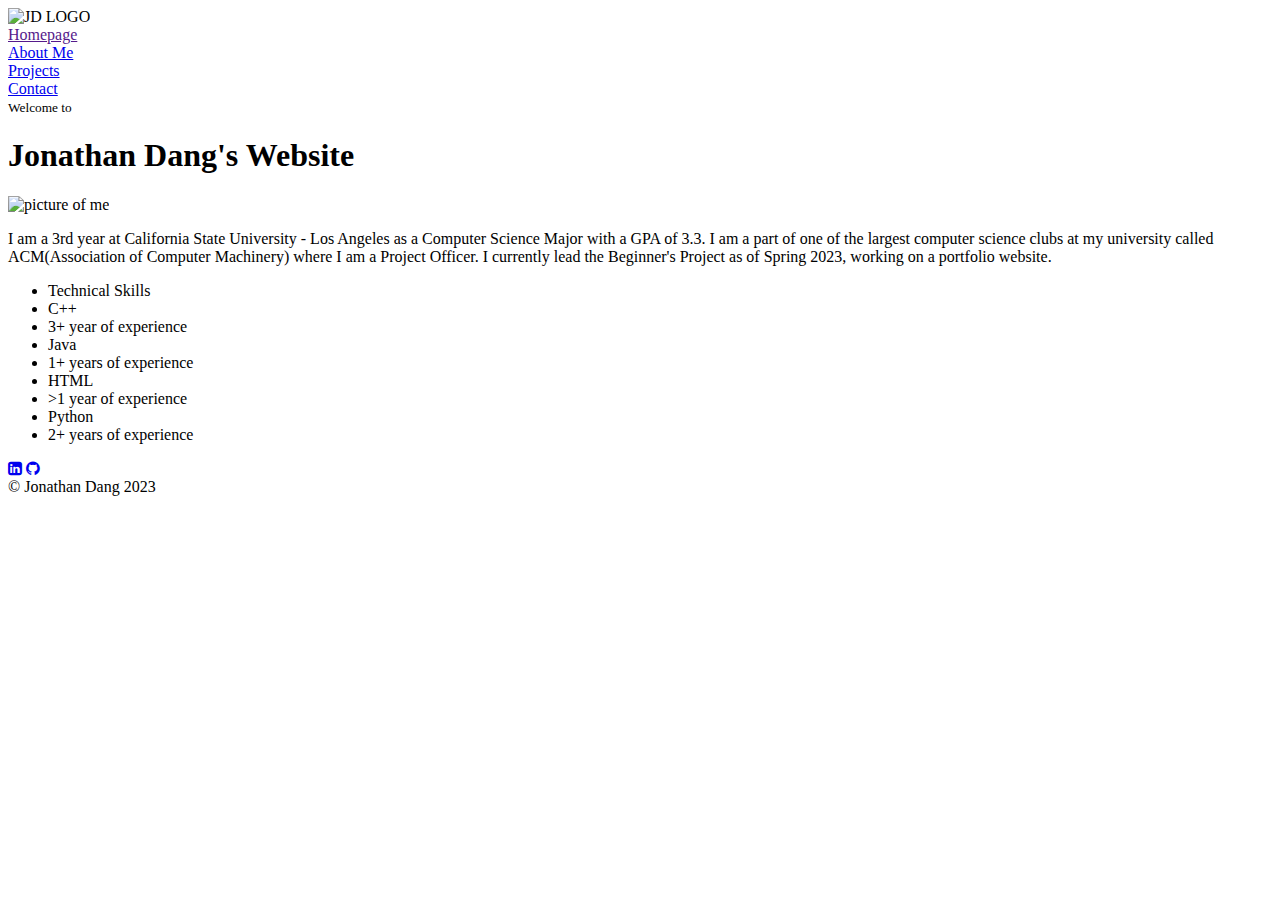
==== index.html @ 2f24514f "directory fix" ====
<!DOCTYPE html>
<html lang="en">
<head>
    <meta charset="utf-8" />
    <title>Website</title>
    <link rel="stylesheet" href="main.css">
    <link rel="stylesheet" href="https://cdnjs.cloudflare.com/ajax/libs/font-awesome/4.7.0/css/font-awesome.min.css">
    <link rel="stylesheet" href="https://fonts.googleapis.com/css?family=Roboto">
</head>

<body>
<header>
    <nav>
        <div class="nameLogo">
            <img src="/" alt="JD LOGO">
        </div>
        
        <div class="nav-list">
            <div class="nav-button-wrapper">
                <a class="nav-button" href="">Homepage</a>
            </div>
            <div class="nav-button-wrapper">
                <a class="nav-button" href="aboutMe.html">About Me</a>
            </div>
            <div class="nav-button-wrapper">
                <a class="nav-button" href="projects.html">Projects</a>
            </div>
            <div class="nav-button-wrapper">
                <a class="nav-button" href="contact.html">Contact</a>
            </div>
        </div>
    </nav>
</header>

<main>

<small class="lsmall">Welcome to</small>
<h1 class="lh1">Jonathan Dang's Website</h1>
<div class="portrait-wrapper">
    <img class="me" src="./assets/MeCupRamen.jpg" alt="picture of me">
</div>
<p class="summary">
    I am a 3rd year at California State University - Los Angeles as a Computer Science Major with a GPA of 3.3.
    I am a part of one of the largest computer science clubs at my university called ACM(Association of Computer Machinery) where I am a Project Officer.
    I currently lead the Beginner's Project as of Spring 2023, working on a portfolio website.
</p>
<div class="skillsWrapper">
    <div></div>
    <div class="Tskills">
        <ul>
            <li class="ul-title">Technical Skills</li>
            <li class="ul-heading">C++</li>
            <li class="ul-body">3+ year of experience</li>
            <li class="ul-heading">Java</li>
            <li class="ul-body">1+ years of experience</li>
            <li class="ul-heading">HTML</li>
            <li class="ul-body">>1 year of experience</li>
            <li class="ul-heading">Python</li>
            <li class="ul-body">2+ years of experience</li>
        </ul>
    </div>
    <div></div>
</div>
    
</main>
<footer>
<nav>
    <div class="iconWrapper">
        <div class="iconContainer">
            <a href="https://www.linkedin.com/in/jd-jona-dang/" class="icon" target="blank"><i class="fa fa-linkedin-square"></i></a>
            <a href="https://github.com/Jonathan-Dang" class="icon" target="blank"><i class="fa fa-github"></i></a>
        </div>
    </div>

    <div class="footerCR">
        <div class="footerCR-text">&copy; Jonathan Dang 2023</div>
    </div>
</nav>
</footer>
<div class="stars">
    <img src="./assets/star.png" alt="">
    <img src="./assets/star.png" alt="">
    <img src="./assets/star.png" alt="">
    <img src="./assets/star.png" alt="">
    <img src="./assets/star.png" alt="">
    <img src="./assets/star.png" alt="">
    <img src="./assets/star.png" alt="">
    <img src="./assets/star.png" alt="">
</div>
</body>
</html>
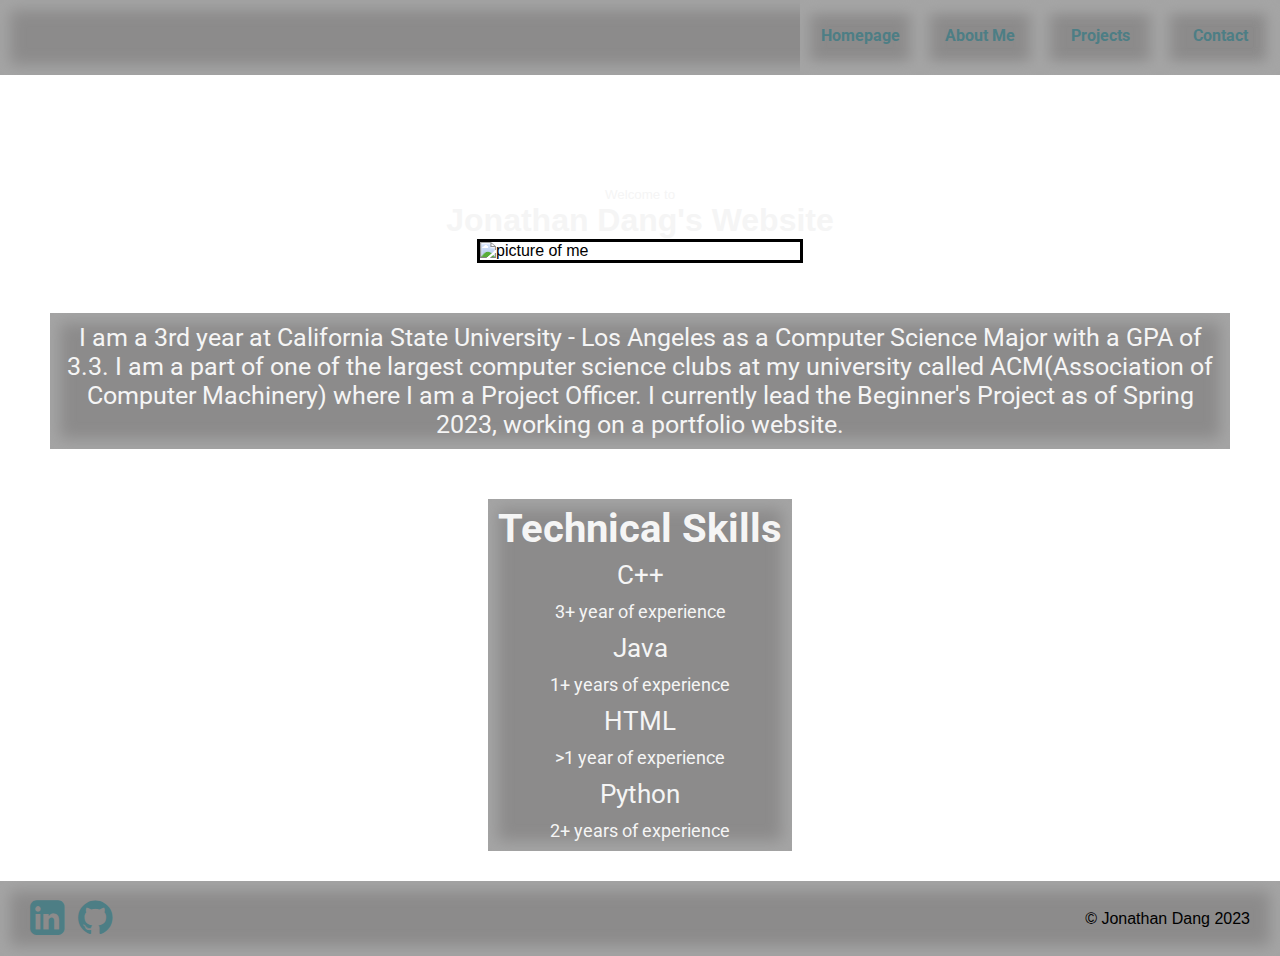
==== commit 2d61b03f: "Auto-loader for footer and header" ====
--- a/index.html
+++ b/index.html
@@ -4,34 +4,20 @@
     <meta charset="utf-8" />
     <title>Website</title>
     <link rel="stylesheet" href="main.css">
+    <script src="https://maxcdn.bootstrapcdn.com/bootstrap/3.4.1/js/bootstrap.min.js"></script>
     <link rel="stylesheet" href="https://cdnjs.cloudflare.com/ajax/libs/font-awesome/4.7.0/css/font-awesome.min.css">
     <link rel="stylesheet" href="https://fonts.googleapis.com/css?family=Roboto">
 </head>
 
 <body>
-<header>
-    <nav>
-        <div class="nameLogo">
-            <img src="/" alt="JD LOGO">
-        </div>
-        
-        <div class="nav-list">
-            <div class="nav-button-wrapper">
-                <a class="nav-button" href="">Homepage</a>
-            </div>
-            <div class="nav-button-wrapper">
-                <a class="nav-button" href="aboutMe.html">About Me</a>
-            </div>
-            <div class="nav-button-wrapper">
-                <a class="nav-button" href="projects.html">Projects</a>
-            </div>
-            <div class="nav-button-wrapper">
-                <a class="nav-button" href="contact.html">Contact</a>
-            </div>
-        </div>
-    </nav>
-</header>
-
+<script src="//code.jquery.com/jquery-1.10.2.js"></script> 
+<script>  
+	$(function(){ 
+        $("#header").load("header.html");  
+        $("#footer").load("footer.html");  
+    }); 
+</script>
+<div id="header"></div>
 <main>
 
 <small class="lsmall">Welcome to</small>
@@ -63,23 +49,10 @@
 </div>
     
 </main>
-<footer>
-<nav>
-    <div class="iconWrapper">
-        <div class="iconContainer">
-            <a href="https://www.linkedin.com/in/jd-jona-dang/" class="icon" target="blank"><i class="fa fa-linkedin-square"></i></a>
-            <a href="https://github.com/Jonathan-Dang" class="icon" target="blank"><i class="fa fa-github"></i></a>
-        </div>
-    </div>
-
-    <div class="footerCR">
-        <div class="footerCR-text">&copy; Jonathan Dang 2023</div>
-    </div>
-</nav>
-</footer>
+<div id="footer"></div>
 <div class="stars">
     <img src="./assets/star.png" alt="">
-    <img src="./assets/star.png" alt="">
+    <img src="./assets/star.png" alt=""> 
     <img src="./assets/star.png" alt="">
     <img src="./assets/star.png" alt="">
     <img src="./assets/star.png" alt="">
--- a/main.css
+++ b/main.css
@@ -0,0 +1,407 @@
+/*DEFAULTS*/
+*{
+    margin:0;
+    padding:0;
+    font-family: sans-serif;
+}
+
+/*Main Content*/
+
+
+/*Header*/
+
+header nav{
+    width: 100%;
+    height: 75px;
+    display: flex;
+    justify-content: space-between;
+    background-color: rgba(102,100,100,.75);
+
+    /*BS :^)*/
+    box-shadow: inset 0 0 15px 10px #A5A5A5;
+}
+
+.nameLogo{
+    display: flex;
+    justify-content: space-evenly;
+    align-items: center;
+}
+
+.nav-list {
+    height: 100%;
+    display: flex;
+    justify-content: space-evenly;
+    align-items: center;
+}
+
+.nav-button-wrapper {
+    height:100%;
+    width: 120px;
+    line-height: 4.5rem;
+
+    box-shadow: inset 0 0 15px 10px #A5A5A5;
+    transition: all ease-in-out 1s;
+}
+
+.nav-button {
+    height: 100%;
+    width: 100%;
+    text-align: center;
+    display:inline-block;
+    text-decoration: none;
+    font-family: "Roboto", sans-serif;
+    font-weight: bold;
+    color: #4D7E85;
+    transition: all ease-in-out 1s;
+}
+
+.nav-button-wrapper:hover{
+    background-color: #d6d6d6;
+}
+
+.nav-button-wrapper:hover .nav-button{
+    color: #4646B4;
+}
+
+/*Body*/
+body {
+    min-height: 100vh;
+    display: flex;
+    flex-direction: column;
+
+
+    background-image: url("./assets/blackhole.gif");
+    background-size: contain;
+    background-position: center;
+    position: relative;
+    overflow-x: hidden;
+}
+
+.lsmall, .lh1 {
+    display: block;
+    text-align: center;
+    color: whitesmoke;
+}
+
+small {
+    margin-top: 7rem;
+}
+
+.me {
+    width: 25%;
+    display: block;
+    margin-left: auto;
+    margin-right: auto;
+    border: 3px solid black
+}
+
+.summary {
+    font-family: "Roboto", sans-serif;
+    text-align: center;
+    color: whitesmoke;
+    font-size: 25px;
+    margin: 50px;
+    padding: 10px;
+    background-color: rgba(102,100,100,.75);
+    box-shadow: inset 0 0 15px 10px #A5A5A5;
+}
+
+.skillsWrapper {
+    display: flex;
+    align-items: center;
+    justify-content: center;
+    margin-bottom: 30px;
+}
+
+.Tskills {
+    text-align: center;
+    color: whitesmoke;
+    padding: 10px;
+    background-color: rgba(102,100,100,.75);
+    box-shadow: inset 0 0 15px 10px #A5A5A5;
+}
+
+.ul-title {
+    list-style: none;
+    font-family: "Roboto", sans-serif;
+    font-size: 40px;
+    font-weight: bold;
+    line-height: 1em;
+}
+
+.ul-heading {
+    list-style: none;
+    font-family: "Roboto", sans-serif;
+    font-size: 26px;
+    line-height: 2em;
+}
+
+.ul-body {
+    list-style: none;
+    font-family: "Roboto", sans-serif;
+    font-size: 18px;
+}
+
+/*About Me*/
+.AMWrapper {
+    display: flex;
+    justify-content: space-around;
+    margin: 30px 20px 30px 20px;
+}
+
+.aboutMe {
+    margin: 0 20px 0 20px;
+    padding: 20px 20px 20px 20px;
+    background-color: rgba(102,100,100,.75);
+    box-shadow: inset 0 0 15px 10px #A5A5A5;
+}
+
+.ab-Me {
+    width: 30%;
+    border: 3px solid #A5A5A5;
+}
+
+.aboutMe h1 {
+    color:whitesmoke;
+    font-family: "Roboto", sans-serif;
+    font-size: 40px;
+}
+
+.aboutMe p {
+    color: whitesmoke;
+    font-family: "Roboto", sans-serif;
+    font-size: 25px;
+}
+
+.myResume {
+    margin-top: 10px;
+    height: 4em;
+    width: auto;
+    color:white;
+    background-color: #2c3f5f;
+    transition: all ease-in-out 0.5s;
+}
+
+.myResume a{
+    width: 100%;
+    height: 100%;
+    text-decoration: none;
+    color: #4D7E85;
+    font-family: "Roboto", sans-serif;
+    font-size: 30px;
+    margin: 5px;
+}
+
+.myResume:hover {
+    background-color: #20555e;
+}
+
+.myResume:hover a {
+    color: #B6A15E;
+}
+
+.InsertPhotoshere {
+    width: 100%;
+    margin: 20px 20px 20px 20px;
+    color: whitesmoke;
+    font-size: 40px;
+    text-align: center;
+}
+
+.aboutMe {
+    margin: 20px;
+}
+
+.slideshow-title, .slide-caption {
+    font-family: "Roboto",sans-serif;
+    color: whitesmoke;
+    text-align: center;
+    margin: 35px;
+}
+
+.slideshow-title {
+    font-size: 60px;
+}
+
+.slide-caption {
+    margin:0;
+    margin-bottom: 10px;
+    font-size: 30px;
+}
+
+.mySlides {
+    display: none;
+}
+
+.mySlides img {
+    border: 5px solid whitesmoke;
+}
+
+.slideshow-container {
+    margin: 30px;
+    text-align: center;
+}
+
+.left, .right {
+    margin-top: 0;
+    font-size: 30px;
+}
+
+/*Contact*/
+
+.contactWrapper {
+    margin:20px;
+}
+
+.contactWrapper h1 , p{
+    color: whitesmoke;
+}
+
+
+.contactWrapper input{
+    height: 2rem;
+    font-size: 20px;
+}
+
+.contactWrapper textarea {
+    font-size: 20px;
+}
+
+.contactWrapper button {
+    margin-top: 20px;
+    width: 15vw;
+    height: 10vh;
+
+    color: #32617B;
+    background-color: #131D29;
+}
+
+.contactWrapper button:hover {
+    color: #B6A15E;
+    background-color: #20555e;
+}
+
+.idWrapper {
+    width: fit-content;
+    padding: 10px;
+    background-color: rgba(102,100,100,.75);
+    box-shadow: inset 0 0 15px 10px #A5A5A5;
+}
+
+.messageWrapper {
+    width: fit-content;
+    padding: 20px;
+    background-color: rgba(102,100,100,.75);
+    box-shadow: inset 0 0 15px 10px #A5A5A5;
+}
+
+
+/*Footer*/
+footer {
+    margin-top: auto;
+}
+
+footer nav {
+    width: 100%;
+    height: 75px;
+    display: flex;
+    align-items: center;
+    justify-content: space-between;
+    background-color: rgba(102,100,100,.75);
+
+    /*BS :^)*/
+    box-shadow: inset 0 0 15px 10px #A5A5A5;
+}
+
+.iconWrapper {
+    margin: 0 0 0 30px;
+}
+
+.icon {
+    font-size: 40px;
+    margin-right: 10px;
+    color: #4D7E85;
+    transition: all ease-in-out 1s;
+}
+
+.icon:hover {
+    color: #6262b6;
+}
+
+.footerCR {
+    margin-right: 30px;
+}
+
+/*Background Animations*/
+.stars img{
+    width: 50px;
+    z-index: -1;
+    -drag: none;  
+    user-select: none;
+    -moz-user-select: none;
+    -webkit-user-drag: none;
+    -webkit-user-select: none;
+    -ms-user-select: none;
+    animation: star 7s linear infinite;
+    pointer-events: none;
+}
+
+.stars {
+    width: 100%;
+    display: flex;
+    align-items:center;
+    justify-content: space-around;
+    position: absolute;
+    top: -50px;
+    left: -100px;
+}
+
+@keyframes star {
+    0%{
+        transform: translateY(0);
+        opacity: 0;
+    }
+
+    50%{
+        opacity: 1;
+    }
+
+    75%{
+        opacity: .75;
+    }
+
+    90%{
+        opacity: .5;
+    }
+
+    100%{
+        transform: translate(80vw,80vh);
+        opacity: 0;
+    }
+}
+
+
+.stars img:nth-child(1){
+    animation-delay: 1s;
+}
+.stars img:nth-child(2){
+    animation-delay: 3s;
+}
+.stars img:nth-child(3){
+    animation-delay: 7s;
+}
+.stars img:nth-child(4){
+    animation-delay: 9s;
+}
+.stars img:nth-child(5){
+    animation-delay: 2.5s;
+}
+.stars img:nth-child(6){
+    animation-delay: 4.4s;
+}
+.stars img:nth-child(7){
+    animation-delay: 1.3s;
+}
+.stars img:nth-child(8){
+    animation-delay: 8.25s;
+}
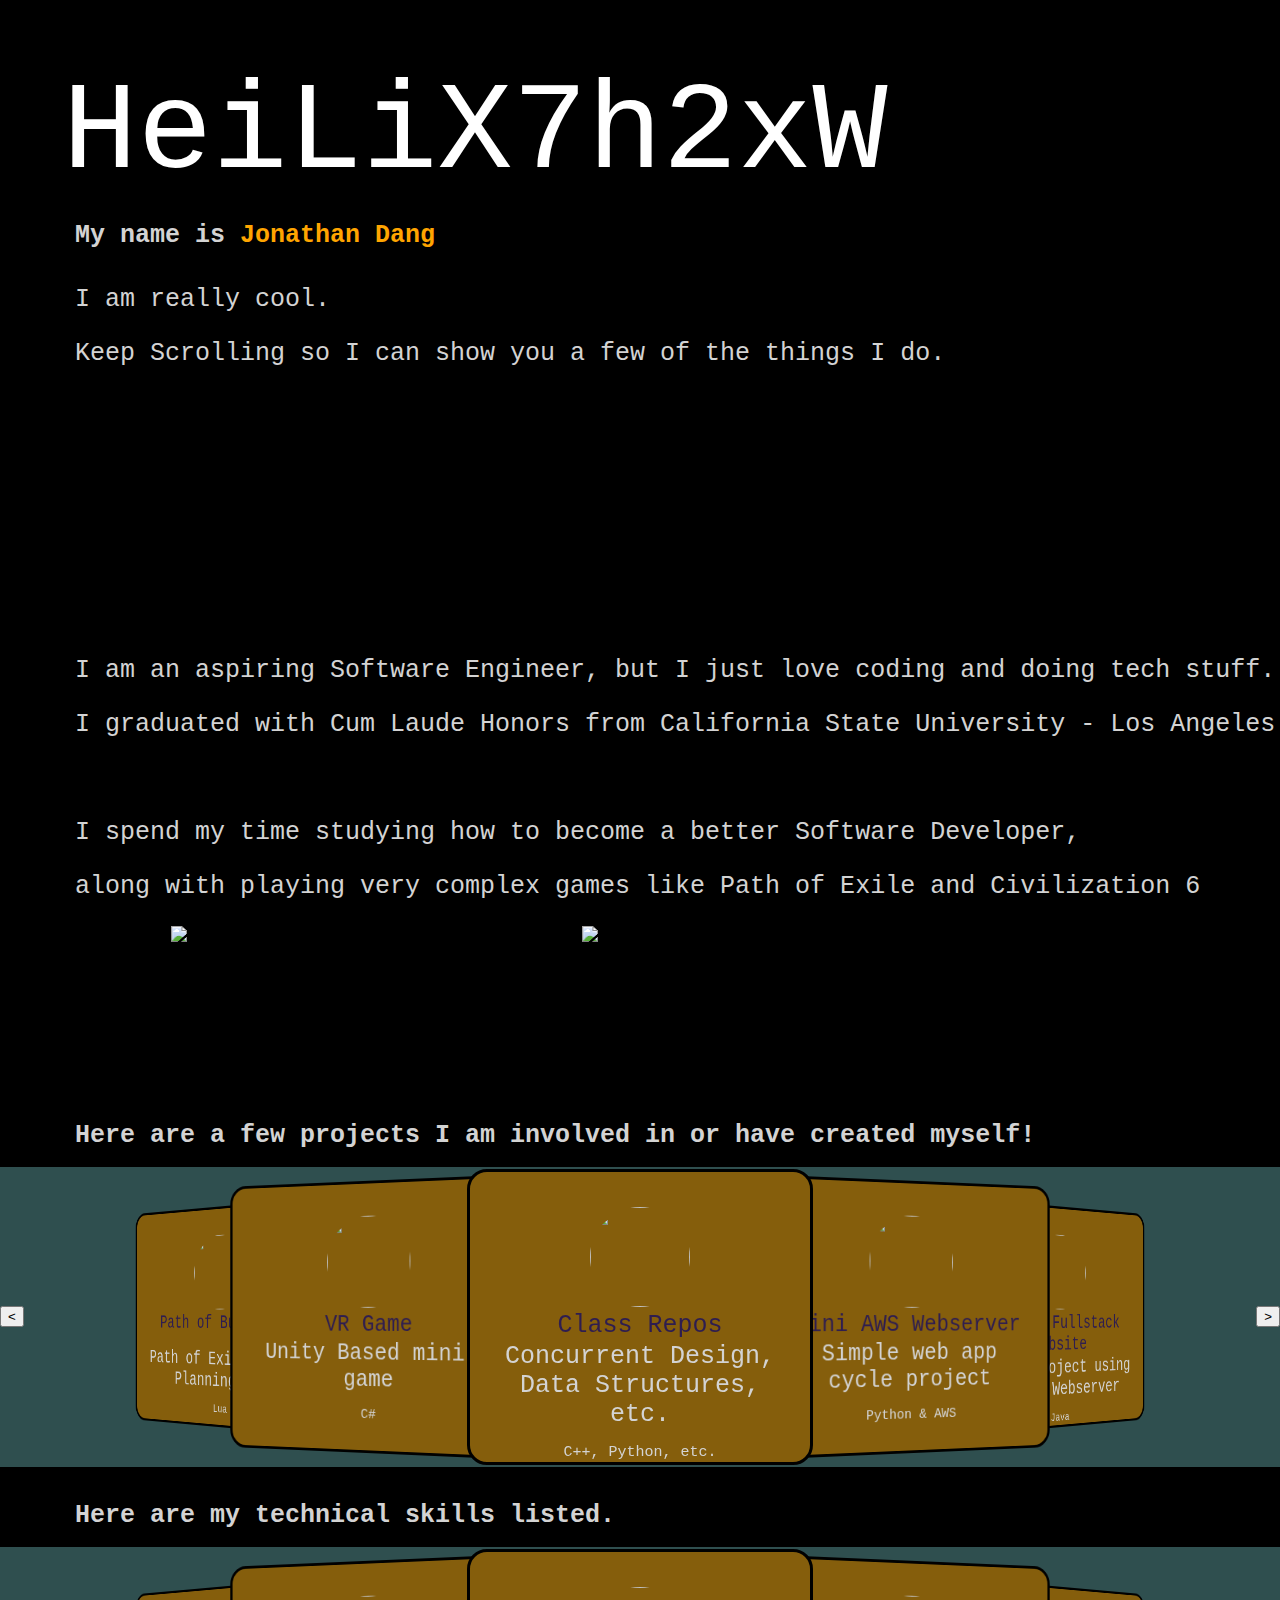
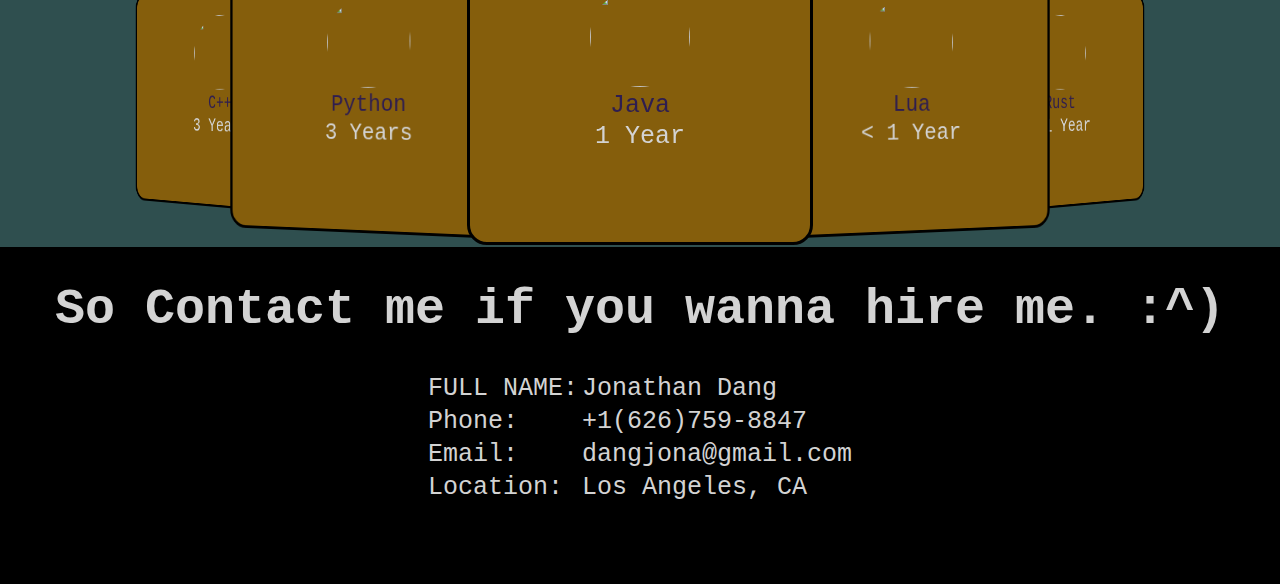
==== commit f2d82e55: "Website Overhaul, Adopted Minimalistic design." ====
--- a/index.html
+++ b/index.html
@@ -2,63 +2,164 @@
 <html lang="en">
 <head>
     <meta charset="utf-8" />
-    <title>Website</title>
+    <title>Jonathan Dang's Portfolio</title>
     <link rel="stylesheet" href="main.css">
-    <script src="https://maxcdn.bootstrapcdn.com/bootstrap/3.4.1/js/bootstrap.min.js"></script>
-    <link rel="stylesheet" href="https://cdnjs.cloudflare.com/ajax/libs/font-awesome/4.7.0/css/font-awesome.min.css">
-    <link rel="stylesheet" href="https://fonts.googleapis.com/css?family=Roboto">
 </head>
 
 <body>
-<script src="//code.jquery.com/jquery-1.10.2.js"></script> 
-<script>  
-	$(function(){ 
-        $("#header").load("header.html");  
-        $("#footer").load("footer.html");  
-    }); 
-</script>
-<div id="header"></div>
-<main>
+    <div class="greeting">
+        <div class="segmentOne">
+            <div id="HelloWorld" data-value="Hello World">
+                Hello World
+            </div>
+            <!--Add Icon Here-->
+        </div>
+        
+        <h1 id="shortGreeting">My name is <b id="name">Jonathan Dang</b></h1>
+    </div>
 
-<small class="lsmall">Welcome to</small>
-<h1 class="lh1">Jonathan Dang's Website</h1>
-<div class="portrait-wrapper">
-    <img class="me" src="./assets/MeCupRamen.jpg" alt="picture of me">
-</div>
-<p class="summary">
-    I am a 3rd year at California State University - Los Angeles as a Computer Science Major with a GPA of 3.3.
-    I am a part of one of the largest computer science clubs at my university called ACM(Association of Computer Machinery) where I am a Project Officer.
-    I currently lead the Beginner's Project as of Spring 2023, working on a portfolio website.
-</p>
-<div class="skillsWrapper">
-    <div></div>
-    <div class="Tskills">
-        <ul>
-            <li class="ul-title">Technical Skills</li>
-            <li class="ul-heading">C++</li>
-            <li class="ul-body">3+ year of experience</li>
-            <li class="ul-heading">Java</li>
-            <li class="ul-body">1+ years of experience</li>
-            <li class="ul-heading">HTML</li>
-            <li class="ul-body">>1 year of experience</li>
-            <li class="ul-heading">Python</li>
-            <li class="ul-body">2+ years of experience</li>
-        </ul>
+    <div id="realm-of-personality">
+        <a href=""><img src="https://i.pinimg.com/originals/2b/dd/10/2bdd103d895540cbcc45a90ad63bad77.png" alt=""></a>
     </div>
-    <div></div>
-</div>
-    
-</main>
-<div id="footer"></div>
-<div class="stars">
-    <img src="./assets/star.png" alt="">
-    <img src="./assets/star.png" alt=""> 
-    <img src="./assets/star.png" alt="">
-    <img src="./assets/star.png" alt="">
-    <img src="./assets/star.png" alt="">
-    <img src="./assets/star.png" alt="">
-    <img src="./assets/star.png" alt="">
-    <img src="./assets/star.png" alt="">
-</div>
+
+    <div class="whoIam">
+        I am really cool.
+        <p>Keep Scrolling so I can show you a few of the things I do.</p>
+    </div>
+    <div class="spacerThreeInch"></div>
+    <div class="WhatIDO">
+        I am an aspiring Software Engineer, but I just love coding and doing tech stuff.
+        <p>I graduated with Cum Laude Honors from California State University - Los Angeles</p>
+        <br>
+        <p>I spend my time studying how to become a better Software Developer,</p>
+        <p>along with  playing very complex games like Path of Exile and Civilization 6</p>
+    </div>
+    <div class="gameContainer">
+        <img src="https://image.api.playstation.com/cdn/UP4781/CUSA11924_00/jFpnaAjStsemwBPwNcmypKIYwupH8y7J.png" alt="Path of Exile Logo" id="poe">
+        <img src="https://cdn2.steamgriddb.com/icon/4a6762703f33302e6d1e65db02155a47/32/256x256.png" alt="Civ6" id="civ">
+    </div>
+    <div id="worldDarkener"></div>
+    <h1 class="text header">Here are a few projects I am involved in or have created myself!</h1>
+    <div class="button-housing-prj-carousel">
+        <button id="L-prj">&lt;</button>
+        <div class="carousel-wrapper">
+            <div class="carousel" id="projects">
+                <!---<div class="item">
+                    <img src="" alt="">
+                    <div class="name text"></div>
+                    <div class="description text"></div>
+                </div>--->
+                <div class="item">
+                    <img src="https://pathofbuilding.community/favicon.ico" alt="">
+                    <div class="name text">Path of Building</div>
+                    <br>
+                    <div class="description text">Path of Exile Build Planning App</div>
+                    <p class="text" style="font-size: 15px; padding-top:0;">Lua</p>
+                </div>
+                <div class="item">
+                    <img src="https://logos-world.net/wp-content/uploads/2023/01/Unity-Symbol.png" alt="">
+                    <div class="name text">VR Game</div>
+                    <div class="description text">Unity Based mini-game</div>
+                    <p class="text" style="font-size: 15px; padding-top:0;">C#</p>
+                </div>
+                <div class="item">
+                    <img src="https://www.shutterstock.com/image-vector/graduation-hat-cap-line-art-600nw-256935676.jpg" alt="">
+                    <div class="name text">Class Repos</div>
+                    <div class="description text">Concurrent Design, Data Structures, etc.</div>
+                    <p class="text" style="font-size: 15px; padding-top:0;">C++, Python, etc.</p>
+                </div>
+                <div class="item">
+                    <img src="https://logos-world.net/wp-content/uploads/2021/08/Amazon-Web-Services-AWS-Logo.png" alt="">
+                    <div class="name text">Mini AWS Webserver</div>
+                    <div class="description text">Simple web app cycle project</div>
+                    <p class="text" style="font-size: 15px; padding-top:0;">Python & AWS</p>
+                </div>
+                <div class="item">
+                    <img src="https://www.shutterstock.com/image-vector/graduation-hat-cap-line-art-600nw-256935676.jpg" alt="">
+                    <div class="name text">Simple Fullstack Website</div>
+                    <div class="description text">Class project using Apache Webserver</div>
+                    <p class="text" style="font-size: 15px; padding-top:0;">Java</p>
+                </div>
+            </div>
+        </div>
+        <button id="R-prj">&gt;</button>
+    </div>
+
+    <br>
+    <h1 class="text header">Here are my technical skills listed.</h1>
+    <div class="carousel-wrapper">
+        <div class="carousel" id="skills">
+            <!---<div class="item">
+                <img src="" alt="">
+                <div class="name text"></div>
+                <div class="description text"></div>
+            </div>--->
+            <div class="item">
+                <img src="https://w7.pngwing.com/pngs/46/626/png-transparent-c-logo-the-c-programming-language-computer-icons-computer-programming-source-code-programming-miscellaneous-template-blue.png" alt="">
+                <div class="name text">C++</div>
+                <div class="description text">3 Years</div>
+            </div>
+            <div class="item">
+                <img src="https://cdn.iconscout.com/icon/free/png-256/free-python-logo-icon-download-in-svg-png-gif-file-formats--technology-social-media-vol-5-pack-logos-icons-3030224.png?f=webp&w=256" alt="">
+                <div class="name text">Python</div>
+                <div class="description text">3 Years</div>
+            </div>
+            <div class="item">
+                <img src="https://encrypted-tbn0.gstatic.com/images?q=tbn:ANd9GcRmFguqjKrT3rI6NLL8sRIcVprvihUM1h5RSw&s" alt="">
+                <div class="name text">Java</div>
+                <div class="description text">1 Year</div>
+            </div>
+            <div class="item">
+                <img src="https://encrypted-tbn0.gstatic.com/images?q=tbn:ANd9GcSPASnmhId0gpC1BkAfyFTUrKr4APkWEWIlaA&s" alt="">
+                <div class="name text">Lua</div>
+                <div class="description text">&lt; 1 Year</div>
+            </div>
+            <div class="item">
+                <img src="https://encrypted-tbn0.gstatic.com/images?q=tbn:ANd9GcTchFmb94JPfFOOVcab-NMrBqHU49lmykNAeQ&s" alt="">
+                <div class="name text">Rust</div>
+                <div class="description text">&lt; 1 Year</div>
+            </div>
+            <div class="item">
+                <img src="https://encrypted-tbn0.gstatic.com/images?q=tbn:ANd9GcT8PU3ecmWyHhNI_CwJEJRQGyd59tsgiF6htQ&s" alt="">
+                <div class="name text">AWS</div>
+                <div class="description text">&lt; 1 Year</div>
+            </div>
+            <div class="item">
+                <img src="https://upload.wikimedia.org/wikipedia/commons/thumb/6/61/HTML5_logo_and_wordmark.svg/512px-HTML5_logo_and_wordmark.svg.png" alt="">
+                <div class="name text">HTML, CSS, JavaScript</div>
+                <div class="description text">1 Year</div>
+            </div>
+        </div>
+    </div>
+
+    <div class="contact text">
+        <h1>So Contact me if you wanna hire me. :^)</h1>
+        <div class="contact-info">
+            <table>
+                <tr>
+                    <td>FULL NAME:</td>
+                    <td>Jonathan Dang</td>
+                </tr>
+                <tr>
+                    <td>Phone:</td>
+                    <td>+1(626)759-8847</td>
+                </tr>
+                <tr>
+                    <td>Email:</td>
+                    <td>dangjona@gmail.com</td>
+                </tr>
+                <tr>
+                    <td>Location:</td>
+                    <td>Los Angeles, CA</td>
+                </tr>
+            </table>
+        </div>
+    </div>
 </body>
+
+
+<script src="./scripts/hello.js"></script>
+<script src="./scripts/carousel.js"></script>
+<script src="./scripts/prjFeature.js"></script>
+<script src="./scripts/portalFadeIn.js"></script>
 </html>--- a/main.css
+++ b/main.css
@@ -1,407 +1,205 @@
-/*DEFAULTS*/
-*{
-    margin:0;
-    padding:0;
-    font-family: sans-serif;
-}
-
-/*Main Content*/
-
-
-/*Header*/
-
-header nav{
-    width: 100%;
-    height: 75px;
-    display: flex;
-    justify-content: space-between;
-    background-color: rgba(102,100,100,.75);
-
-    /*BS :^)*/
-    box-shadow: inset 0 0 15px 10px #A5A5A5;
-}
-
-.nameLogo{
-    display: flex;
-    justify-content: space-evenly;
-    align-items: center;
-}
-
-.nav-list {
-    height: 100%;
-    display: flex;
-    justify-content: space-evenly;
-    align-items: center;
-}
-
-.nav-button-wrapper {
-    height:100%;
-    width: 120px;
-    line-height: 4.5rem;
-
-    box-shadow: inset 0 0 15px 10px #A5A5A5;
-    transition: all ease-in-out 1s;
-}
-
-.nav-button {
+body {
+    background-color: black;
+    margin: 0;
     height: 100%;
     width: 100%;
-    text-align: center;
-    display:inline-block;
-    text-decoration: none;
-    font-family: "Roboto", sans-serif;
-    font-weight: bold;
-    color: #4D7E85;
-    transition: all ease-in-out 1s;
-}
-
-.nav-button-wrapper:hover{
-    background-color: #d6d6d6;
-}
-
-.nav-button-wrapper:hover .nav-button{
-    color: #4646B4;
-}
-
-/*Body*/
-body {
-    min-height: 100vh;
+    overflow: auto;
+}
+
+#HelloWorld {
+    color: white;
+    font-size: 125px;
+    font-family: "Spacemono", monospace;
+    padding-top: 0.5em;
+    
+    padding-left: 0.5em;
+}
+
+#shortGreeting, .whoIam, .WhatIDO, .text, .projectTitle {
+    color: lightgrey;
+    padding-left: 3em;
+    font-family: "Spacemono", monospace;
+    font-size: 25px;
+}
+
+.text {
+    padding-left: 0;
+}
+
+#name {
+    color: orange;
+    opacity: 0;
+    transition: ease-in 2s 0s;
+}
+
+.realm-of-personality {
+  margin-top: 10em;
+  margin-bottom: 10em;
+}
+
+.spacerThreeInch {
+    margin-top: 3in;
+}
+
+.gameContainer {
+    width: 50em;
+}
+
+.gameContainer, .gameContainer > * {
+    padding-bottom: 5em;
+    padding-left: 0;
     display: flex;
-    flex-direction: column;
-
-
-    background-image: url("./assets/blackhole.gif");
-    background-size: contain;
-    background-position: center;
-    position: relative;
-    overflow-x: hidden;
-}
-
-.lsmall, .lh1 {
-    display: block;
-    text-align: center;
-    color: whitesmoke;
-}
-
-small {
-    margin-top: 7rem;
-}
-
-.me {
-    width: 25%;
-    display: block;
-    margin-left: auto;
-    margin-right: auto;
-    border: 3px solid black
-}
-
-.summary {
-    font-family: "Roboto", sans-serif;
-    text-align: center;
-    color: whitesmoke;
-    font-size: 25px;
-    margin: 50px;
-    padding: 10px;
-    background-color: rgba(102,100,100,.75);
-    box-shadow: inset 0 0 15px 10px #A5A5A5;
-}
-
-.skillsWrapper {
+    align-items: center;
+    justify-content: space-evenly;
+}
+
+#poe {
+    width: 30%;
+}
+
+
+
+.contact {
+  width: 100%;
+  display: flex;
+  flex-direction: column;
+  padding-bottom: 3em;
+}
+
+.contact > h1 {
+  text-align: center;
+}
+
+.contact-info {
+  width: auto;
+  align-self: center;
+}
+
+.button-housing-prj-carousel {
+  display: flex;
+  flex-direction: row;
+  align-items: center;
+  position: relative;
+  height: 300px;
+}
+
+.carousel-wrapper {
+  height: 300px;
+  width: 100%;
+  margin: 0;
+  display: grid;
+  grid-template-columns: 1fr 30px 30px 30px 30px 30px 1fr;
+  align-items: center;
+  justify-content: center;
+}
+
+.carousel {
+  background-color: darkslategrey;
+  grid-row: 1 / 2;
+    grid-column: 1 / 8;
+    width: 100%;
+    height: 300px;
     display: flex;
     align-items: center;
     justify-content: center;
-    margin-bottom: 30px;
-}
-
-.Tskills {
-    text-align: center;
-    color: whitesmoke;
-    padding: 10px;
-    background-color: rgba(102,100,100,.75);
-    box-shadow: inset 0 0 15px 10px #A5A5A5;
-}
-
-.ul-title {
-    list-style: none;
-    font-family: "Roboto", sans-serif;
-    font-size: 40px;
-    font-weight: bold;
-    line-height: 1em;
-}
-
-.ul-heading {
-    list-style: none;
-    font-family: "Roboto", sans-serif;
-    font-size: 26px;
-    line-height: 2em;
-}
-
-.ul-body {
-    list-style: none;
-    font-family: "Roboto", sans-serif;
-    font-size: 18px;
-}
-
-/*About Me*/
-.AMWrapper {
-    display: flex;
-    justify-content: space-around;
-    margin: 30px 20px 30px 20px;
-}
-
-.aboutMe {
-    margin: 0 20px 0 20px;
-    padding: 20px 20px 20px 20px;
-    background-color: rgba(102,100,100,.75);
-    box-shadow: inset 0 0 15px 10px #A5A5A5;
-}
-
-.ab-Me {
-    width: 30%;
-    border: 3px solid #A5A5A5;
-}
-
-.aboutMe h1 {
-    color:whitesmoke;
-    font-family: "Roboto", sans-serif;
-    font-size: 40px;
-}
-
-.aboutMe p {
-    color: whitesmoke;
-    font-family: "Roboto", sans-serif;
-    font-size: 25px;
-}
-
-.myResume {
-    margin-top: 10px;
-    height: 4em;
-    width: auto;
-    color:white;
-    background-color: #2c3f5f;
-    transition: all ease-in-out 0.5s;
-}
-
-.myResume a{
-    width: 100%;
-    height: 100%;
-    text-decoration: none;
-    color: #4D7E85;
-    font-family: "Roboto", sans-serif;
-    font-size: 30px;
-    margin: 5px;
-}
-
-.myResume:hover {
-    background-color: #20555e;
-}
-
-.myResume:hover a {
-    color: #B6A15E;
-}
-
-.InsertPhotoshere {
-    width: 100%;
-    margin: 20px 20px 20px 20px;
-    color: whitesmoke;
-    font-size: 40px;
-    text-align: center;
-}
-
-.aboutMe {
-    margin: 20px;
-}
-
-.slideshow-title, .slide-caption {
-    font-family: "Roboto",sans-serif;
-    color: whitesmoke;
-    text-align: center;
-    margin: 35px;
-}
-
-.slideshow-title {
-    font-size: 60px;
-}
-
-.slide-caption {
-    margin:0;
-    margin-bottom: 10px;
-    font-size: 30px;
-}
-
-.mySlides {
-    display: none;
-}
-
-.mySlides img {
-    border: 5px solid whitesmoke;
-}
-
-.slideshow-container {
-    margin: 30px;
-    text-align: center;
-}
-
-.left, .right {
-    margin-top: 0;
-    font-size: 30px;
-}
-
-/*Contact*/
-
-.contactWrapper {
-    margin:20px;
-}
-
-.contactWrapper h1 , p{
-    color: whitesmoke;
-}
-
-
-.contactWrapper input{
-    height: 2rem;
-    font-size: 20px;
-}
-
-.contactWrapper textarea {
-    font-size: 20px;
-}
-
-.contactWrapper button {
-    margin-top: 20px;
-    width: 15vw;
-    height: 10vh;
-
-    color: #32617B;
-    background-color: #131D29;
-}
-
-.contactWrapper button:hover {
-    color: #B6A15E;
-    background-color: #20555e;
-}
-
-.idWrapper {
-    width: fit-content;
-    padding: 10px;
-    background-color: rgba(102,100,100,.75);
-    box-shadow: inset 0 0 15px 10px #A5A5A5;
-}
-
-.messageWrapper {
-    width: fit-content;
-    padding: 20px;
-    background-color: rgba(102,100,100,.75);
-    box-shadow: inset 0 0 15px 10px #A5A5A5;
-}
-
-
-/*Footer*/
-footer {
-    margin-top: auto;
-}
-
-footer nav {
-    width: 100%;
-    height: 75px;
-    display: flex;
-    align-items: center;
-    justify-content: space-between;
-    background-color: rgba(102,100,100,.75);
-
-    /*BS :^)*/
-    box-shadow: inset 0 0 15px 10px #A5A5A5;
-}
-
-.iconWrapper {
-    margin: 0 0 0 30px;
-}
-
-.icon {
-    font-size: 40px;
-    margin-right: 10px;
-    color: #4D7E85;
-    transition: all ease-in-out 1s;
-}
-
-.icon:hover {
-    color: #6262b6;
-}
-
-.footerCR {
-    margin-right: 30px;
-}
-
-/*Background Animations*/
-.stars img{
-    width: 50px;
-    z-index: -1;
-    -drag: none;  
-    user-select: none;
-    -moz-user-select: none;
-    -webkit-user-drag: none;
-    -webkit-user-select: none;
-    -ms-user-select: none;
-    animation: star 7s linear infinite;
+    overflow: hidden;
+    transform-style: preserve-3d;
+    perspective: 600px;
+    --items: 5;
+    --middle: 3;
+    --position: 1;
     pointer-events: none;
 }
 
-.stars {
-    width: 100%;
-    display: flex;
-    align-items:center;
-    justify-content: space-around;
-    position: absolute;
-    top: -50px;
-    left: -100px;
-}
-
-@keyframes star {
-    0%{
-        transform: translateY(0);
-        opacity: 0;
-    }
-
-    50%{
-        opacity: 1;
-    }
-
-    75%{
-        opacity: .75;
-    }
-
-    90%{
-        opacity: .5;
-    }
-
-    100%{
-        transform: translate(80vw,80vh);
-        opacity: 0;
-    }
-}
-
-
-.stars img:nth-child(1){
-    animation-delay: 1s;
-}
-.stars img:nth-child(2){
-    animation-delay: 3s;
-}
-.stars img:nth-child(3){
-    animation-delay: 7s;
-}
-.stars img:nth-child(4){
-    animation-delay: 9s;
-}
-.stars img:nth-child(5){
-    animation-delay: 2.5s;
-}
-.stars img:nth-child(6){
-    animation-delay: 4.4s;
-}
-.stars img:nth-child(7){
-    animation-delay: 1.3s;
-}
-.stars img:nth-child(8){
-    animation-delay: 8.25s;
-}
+.item img {
+  width: 100px;
+  height: 100px;
+  border-radius: 50%;
+  margin-top: 15px;
+  -webkit-user-select: none;
+  -khtml-user-select: none;
+  -moz-user-select: none;
+  -o-user-select: none;
+  user-select: none;
+  pointer-events: none;
+}
+
+.name {
+  margin-bottom: 2px;
+  color: #2e1d50;
+}
+
+.item {
+  text-align: center;
+  padding: 20px;
+  border: 3px solid black;
+  border-radius: 20px;
+  background-color: #855e0c;
+  position: absolute;
+  width: 300px;
+  height: 250px;
+  --r: calc(var(--position) - var(--offset));
+  --abs: max(calc(var(--r) * -1), var(--r));
+  transition: all 0.25s linear;
+  transform: rotateY(calc(-10deg * var(--r)))
+  translateX(calc(-300px * var(--r)));
+  z-index: calc((var(--position) - var(--abs)));
+}
+
+#L-prj{
+  position:absolute;
+  z-index: 1;
+}
+
+#R-prj {
+  position:absolute;
+  z-index: 1;
+  right: 0;
+}
+
+#projects {
+  --position: 3;
+  pointer-events: none;
+}
+
+.header {
+  margin-left: 3em;
+}
+
+#projects > .item:hover {
+  background-color: #af8324;
+}
+
+#projects > .item {
+  pointer-events: auto;
+}
+
+#worldDarkener {
+  width: 100%;
+  height: 100vh;
+  transition: all 0.25s ease-in-out;
+  opacity: 0%;
+  background-color: black;
+  z-index: 1;
+  position: fixed;
+  top: 0;
+  left: 0;
+  pointer-events: none;
+}
+
+#realm-of-personality {
+  display: flex;
+  justify-content: center;
+}
+
+#realm-of-personality > a > img {
+  width: 10em;
+  opacity: 0%;
+  pointer-events: none;
+  transition: all 1s ease-in;
+  -webkit-user-select: none;
+  -khtml-user-select: none;
+  -moz-user-select: none;
+  -o-user-select: none;
+  user-select: none;
+}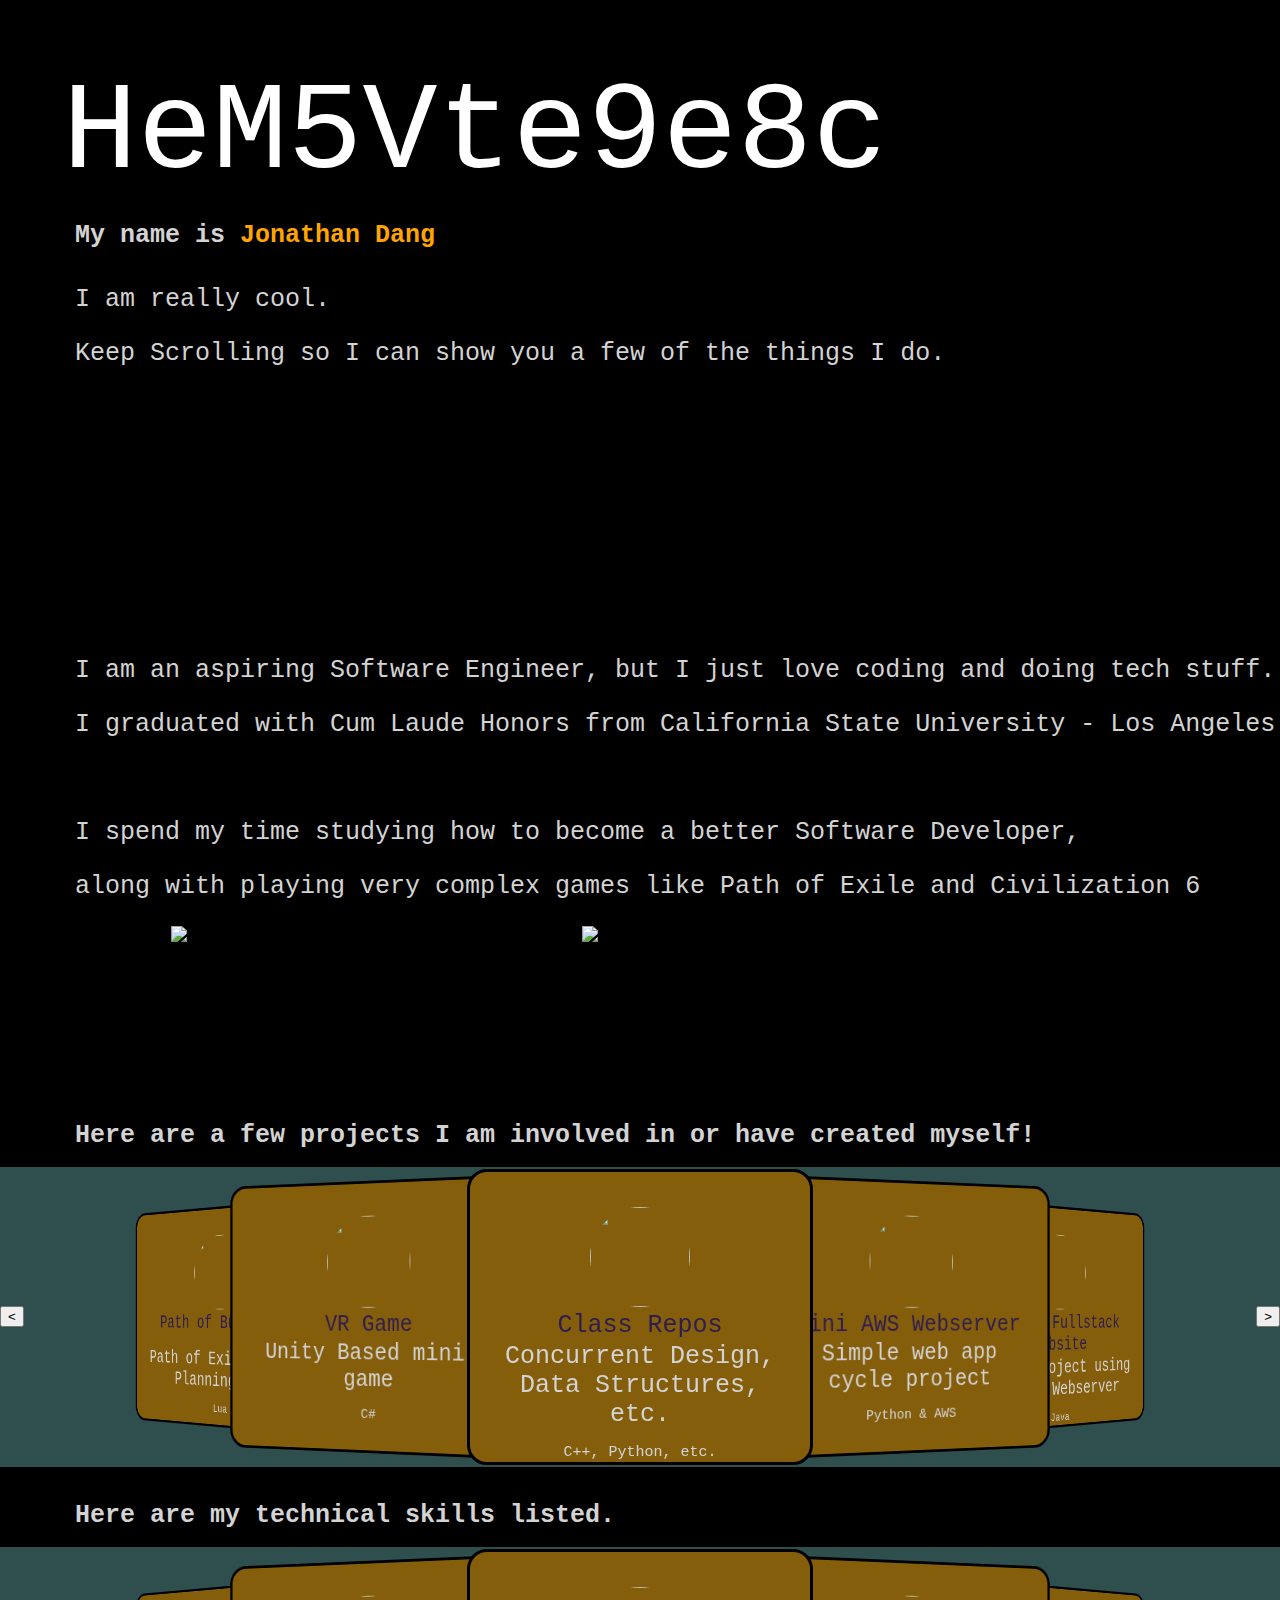
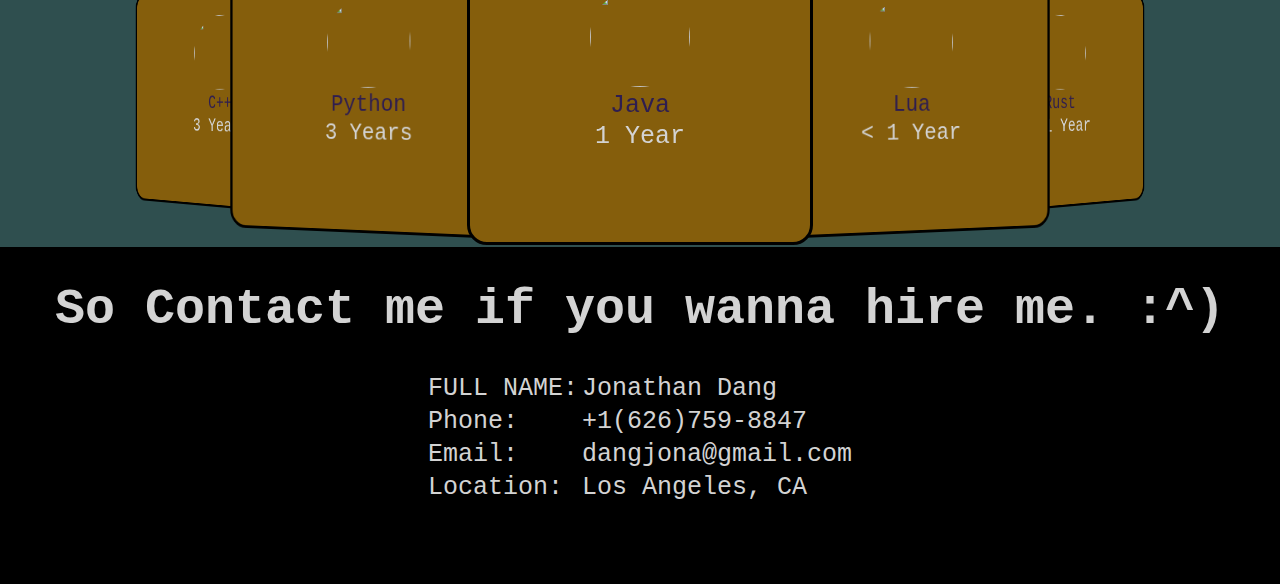
==== commit 28e4a112: "Bug Fix pt1" ====
--- a/index.html
+++ b/index.html
@@ -3,7 +3,7 @@
 <head>
     <meta charset="utf-8" />
     <title>Jonathan Dang's Portfolio</title>
-    <link rel="stylesheet" href="main.css">
+    <link rel="stylesheet" href="./main.css">
 </head>
 
 <body>
